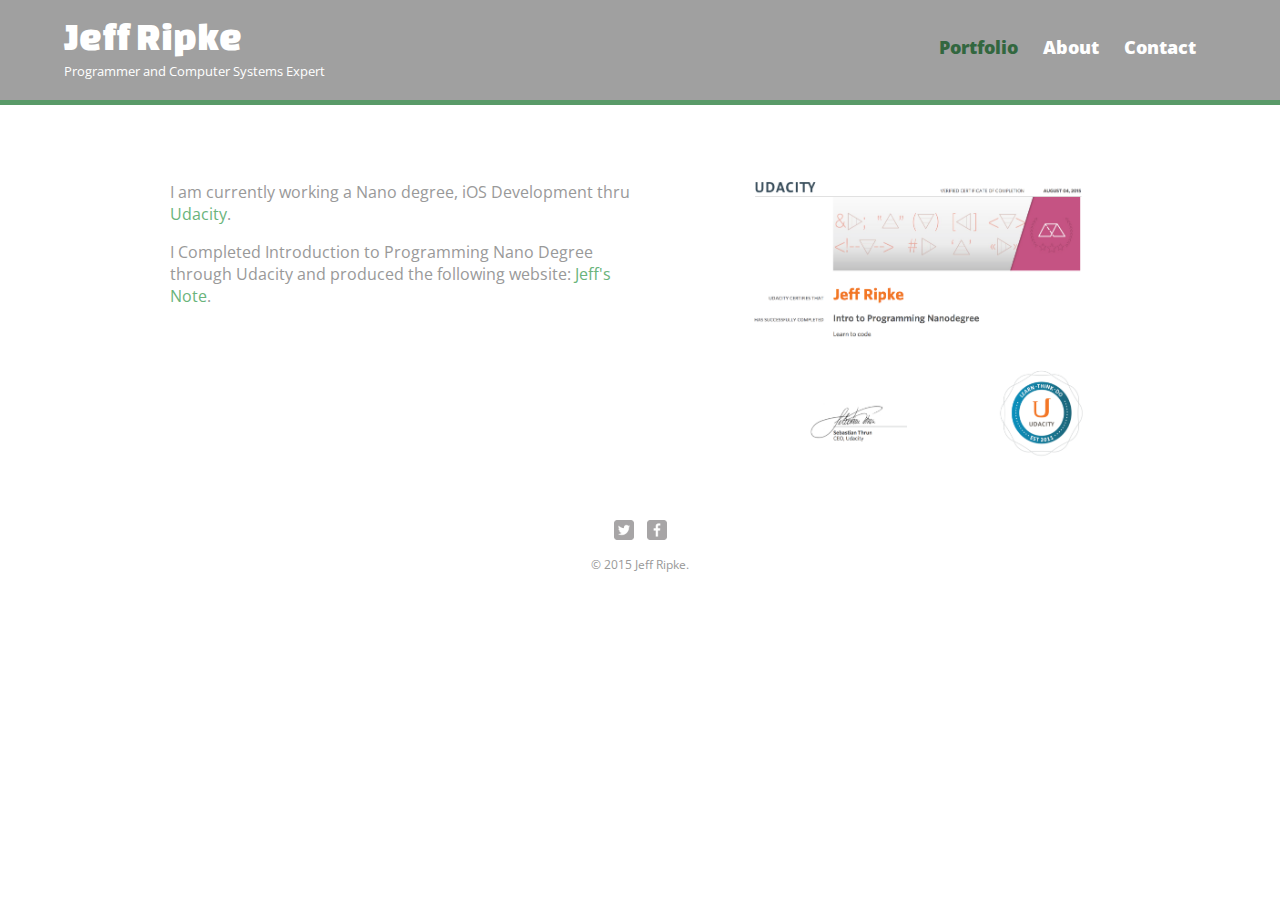
==== index.html @ 88706a84 "initial commit" ====
<!DOCTYPE html>
<html>
<head>
    <meta charset = "utf-8">
    <title>Jeff Ripke | Programmer</title>
    <link rel="stylesheet" href="css/normalize.css">
    <link href='https://fonts.googleapis.com/css?family=Changa+One|Open+Sans:400,400italic,700,700italic,800' rel='stylesheet' type='text/css'>
    <link rel="stylesheet" href="css/main.css">
    <link rel="stylesheet" href="css/responsive.css">
    <meta name="viewport" content="width=device-width, initial-scale=1.0">
</head>
<body>
    <header>
        <a href="index.html" id="logo">
            <h1>Jeff Ripke</h1>
            <h2>Programmer and Computer Systems Expert</h2>
        </a>
        <nav>
            <ul>
                <li><a href="index.html" class="selected">Portfolio</a></li>
                <li><a href="about.html">About</a></li>
                <li><a href="contact.html">Contact</a></li>
            </ul>
        </nav>
    </header>
    <div id="wrapper">
        <section id="primary">
            <p>I am currently working a Nano degree, iOS Development thru <a href="https://www.udacity.com" target="_blank">Udacity</a>.</p>
            <p>I Completed Introduction to Programming Nano Degree through Udacity and produced the following website:
            <a href="http://intropronotes.appspot.com/" target="_blank">Jeff's Note</a>.</p>
        </section>
        <section id="secondary">
            <img src="img/IPNDcertificate.png" alt="Introduction to Programming Certificate" width="500" height="300">
        </section>
        <footer>
            <a href="https://twitter.com/jeffripke"><img src="img/twitter-wrap.png" alt="Twitter Logo" class="social-icon"></a>
            <a href="https://www.facebook.com/profile.php?id=100004216663781"><img src="img/facebook-wrap.png" alt="Facebook Logo" class="social-icon"></a>
            <p>&copy; 2015 Jeff Ripke.</p>
        </footer>
    </div>
</body>
</html>
---- css/main.css ----
/*******************************************
 GENERAL
 ******************************************/

body {
    font-family: 'Open Sans', sans-serif;
}

#wrapper {
    max-width: 940px;
    margin: 0 auto;
    padding: 0 5%;
}

a {
    text-decoration: none;
}

img {
    max-width: 100%
}

h3 {
    margin: 0 0 1em 0;
}

#mainSection p {
    margin: 0;
}

/*******************************************
 HEADING
 ******************************************/

header {
    float: left;
    margin: 0 0 30px 0;
    padding: 5px 0 0 0;
    width: 100%;
}

#logo {
    text-align: center;
    margin: 0;
}

h1 {
    font-family: 'Changa One', sans-serif;
    margin: 15px 0;
    font-size: 1.75em;
    font-weight: normal;
    line-height: 0.8em;
}

h2 {
    font-size: 0.75em;
    margin: -5px 0 0;
    font-weight: normal;
}



/*******************************************
 NAVIGATION
 ******************************************/

nav {
    text-align: center;
    padding: 10px 0;
    margin: 20px 0 0;
}

nav ul {
    list-style: none;
    margin: 0 10px;
    padding: 0;
}

nav li {
    display: inline-block;
}

nav a {
    font-weight: 800;
    padding: 15px 10px;
}


/*******************************************
 FOOTER
 ******************************************/

footer {
    font-size: 0.75em;
    text-align: center;
    clear: both;
    padding-top: 50px;
    copy: #ccc;
}

.social-icon {
    width: 20px;
    height: 20px;
    margin: 0 5px;
}



/*******************************************
 PAGE: PORTFOLIO
 ******************************************/

#gallery {
    margin: 0;
    padding: 0;
    list-style: none;
}

#gallery li {
    float: left;
    width: 45%;
    margin: 2.5%;
    background-color: #f5f5f5;
    color: #bdc3c7;
}

#gallery li a p {
    margin: 0;
    padding: 5%;
    font-size: 0.75em;
    color: #bdc3c7;
}



/*******************************************
 PAGE: ABOUT
 ******************************************/

.profile-photo {
    display: block;
    max-width: 150px;
    margin-right: 0;
    margin-bottom: 0;
    border-radius: 100%;
}

#about {
    wrap: right;
}


/*******************************************
 PAGE: CONTACT
 ******************************************/

.contact-info {
    list-style: none;
    padding: 0;
    margin: 0;
    font-size: 0.9em;
}

.contact-info a {
    display: block;
    min-height: 20px;
    background-repeat: no-repeat;
    background-size: 20px 20px;
    padding: 0 0 0 30px;
    margin: 0 0 10px;
}

.contact-info li.phone a {
    background-image: url('../img/phone.png')
}

.contact-info li.mail a {
    background-image: url('../img/mail.png')
}

.contact-info li.twitter a {
    background-image: url('../img/twitter.png')
}




/*******************************************
 COLORS
 ******************************************/

/* site body */
body {
    background-color: #fff;
    color: #999;
}

/* green header */
header {
    background: #A0A0A0;
    border-color: #599a68;
}

/* nav background on mobile */
nav {
    background: #599a68;
}

/* logo text */
h1, h2 {
    color: #fff;
}

/* links */
a {
    color: #6ab47b;
}

/* nav link */
nav a, nav a:visited {
    color: #fff;
}

/* selected nav link */
nav a.selected, nav a:hover {
    color: #32673f;
}
---- css/responsive.css ----
@media screen and (min-width: 480px) {
    
    /*******************************************
     TWO COLUMN LAYOUT
     ******************************************/
    
    #primary {
        width: 50%;
        float: left;
    }
    
    #secondary {
        width: 40%;
        float: right;
    }
    
    /*******************************************
     PAGE: PORTFOLIO
     ******************************************/
    
    #gallery li {
        width: 28.3333%;
    }
    
    #gallery li:nth-child(4n) {
        clear: left;
    }
    
    /*******************************************
     PAGE: ABOUT
     ******************************************/
    
    .profile-photo {
        float: left;
        margin: 0 5% 80px 0;
    }
}

@media screen and (min-width: 660px) {
    
    /*******************************************
     HEADER
     ******************************************/
    
    nav {
        background: none;
        float: right;
        font-size: 1.123em;
        margin-right: 5%;
        text-align: right;
        width: 45%
    }
    
    #logo {
        float: left;
        margin-left: 5%;
        text-align: left;
        width: 45%;
    }
    
    h1 {
        font-size: 2.5em;
    }
    
    h2 {
        font-size: 0.8253em;
        margin-bottom: 20px;
    }
    
    header {
        border-bottom: 5px solid #599a68;
        margin-bottom: 60px;
    }
    
}
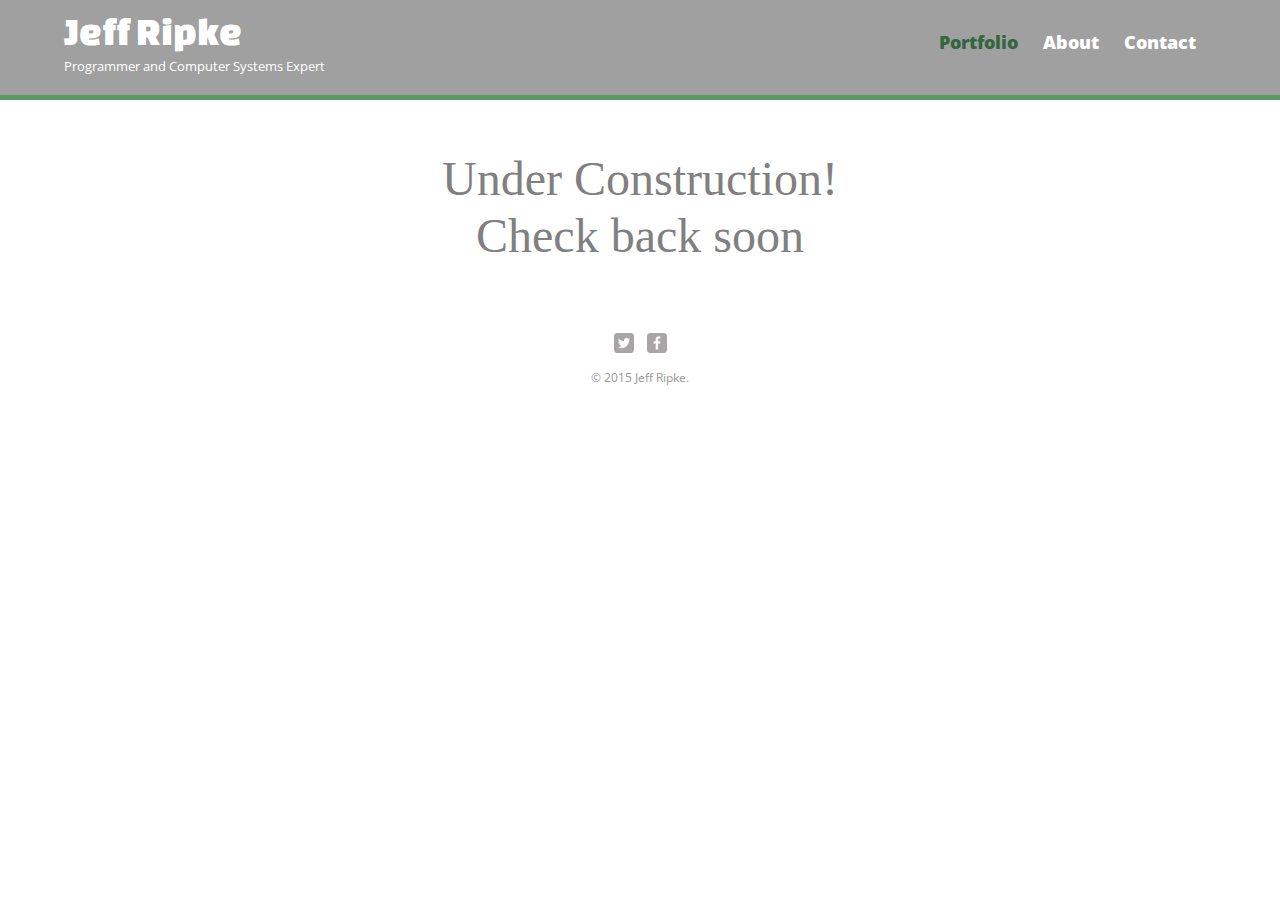
==== commit e35b994e: "removed home page content, put under construction" ====
--- a/index.html
+++ b/index.html
@@ -24,13 +24,9 @@
         </nav>
     </header>
     <div id="wrapper">
-        <section id="primary">
-            <p>I am currently working a Nano degree, iOS Development thru <a href="https://www.udacity.com" target="_blank">Udacity</a>.</p>
-            <p>I Completed Introduction to Programming Nano Degree through Udacity and produced the following website:
-            <a href="http://intropronotes.appspot.com/" target="_blank">Jeff's Note</a>.</p>
-        </section>
-        <section id="secondary">
-            <img src="img/IPNDcertificate.png" alt="Introduction to Programming Certificate" width="500" height="300">
+        <section>
+            <h1 class="special">Under Construction!</h1>
+            <h2 class="special">Check back soon</h2>
         </section>
         <footer>
             <a href="https://twitter.com/jeffripke"><img src="img/twitter-wrap.png" alt="Twitter Logo" class="social-icon"></a>
--- a/css/main.css
+++ b/css/main.css
@@ -29,13 +29,20 @@
     margin: 0;
 }
 
+.special {
+  color: gray;
+  font-size: 3em;
+  font-family: 'comic sans MS';
+  text-align: center;
+}
+
 /*******************************************
  HEADING
  ******************************************/
 
 header {
+  margin-top: -20px;
     float: left;
-    margin: 0 0 30px 0;
     padding: 5px 0 0 0;
     width: 100%;
 }
@@ -225,4 +232,4 @@
 /* selected nav link */
 nav a.selected, nav a:hover {
     color: #32673f;
-}+}
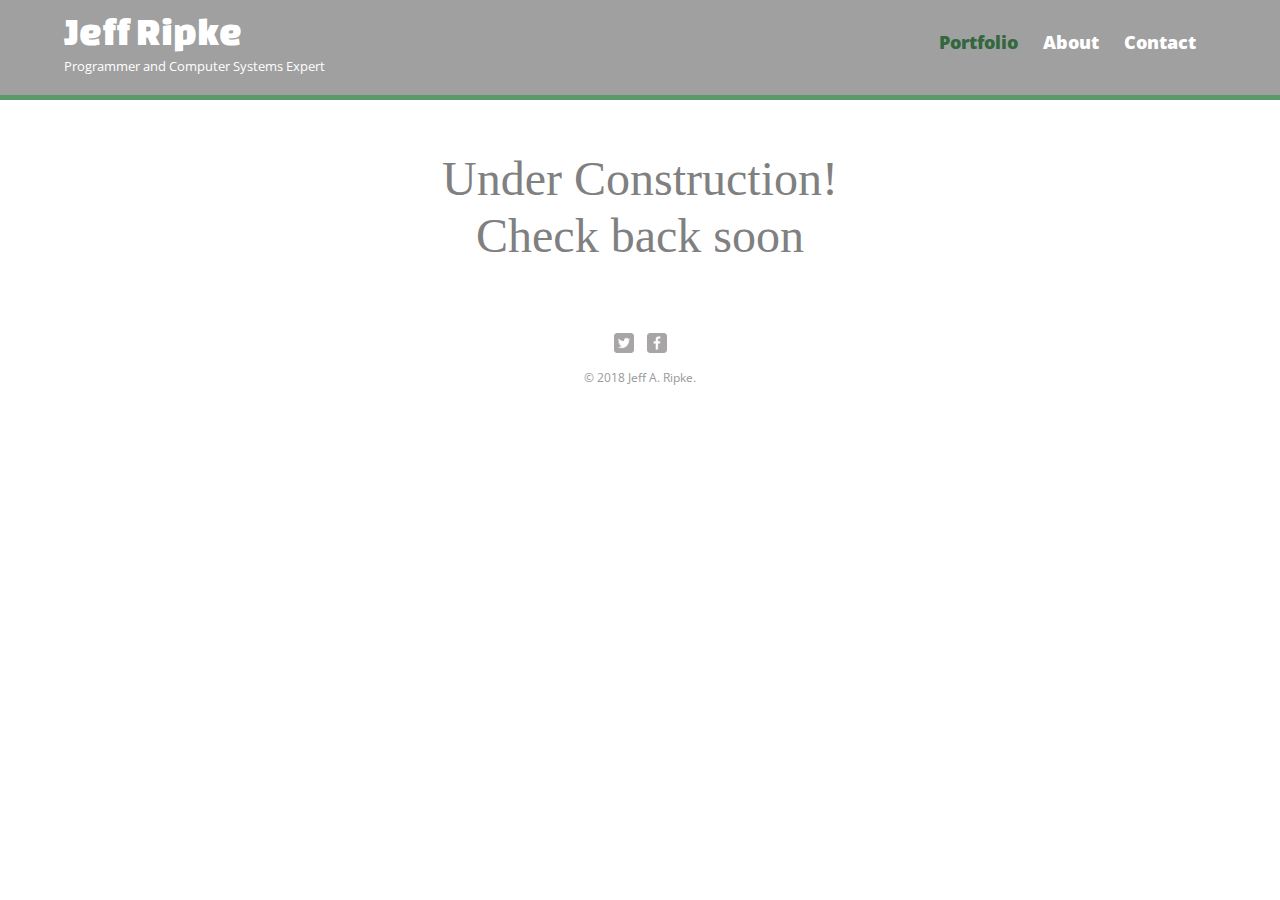
==== commit 5bf167a3: "update year and add middle initial to name" ====
--- a/index.html
+++ b/index.html
@@ -31,7 +31,7 @@
         <footer>
             <a href="https://twitter.com/jeffripke"><img src="img/twitter-wrap.png" alt="Twitter Logo" class="social-icon"></a>
             <a href="https://www.facebook.com/profile.php?id=100004216663781"><img src="img/facebook-wrap.png" alt="Facebook Logo" class="social-icon"></a>
-            <p>&copy; 2015 Jeff Ripke.</p>
+            <p>&copy; 2018 Jeff A. Ripke.</p>
         </footer>
     </div>
 </body>
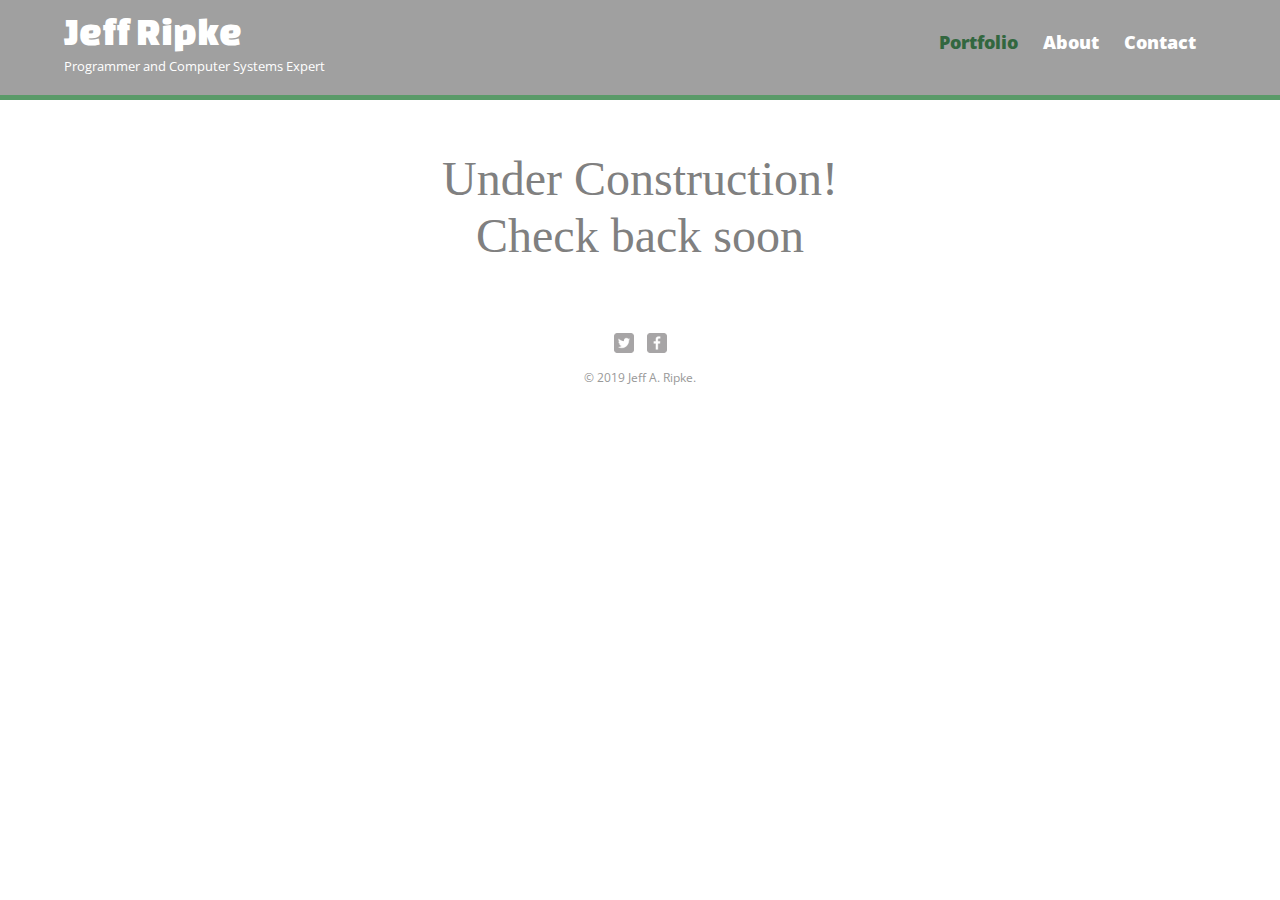
==== commit 9e4cfd45: "updated year" ====
--- a/index.html
+++ b/index.html
@@ -31,7 +31,7 @@
         <footer>
             <a href="https://twitter.com/jeffripke"><img src="img/twitter-wrap.png" alt="Twitter Logo" class="social-icon"></a>
             <a href="https://www.facebook.com/profile.php?id=100004216663781"><img src="img/facebook-wrap.png" alt="Facebook Logo" class="social-icon"></a>
-            <p>&copy; 2018 Jeff A. Ripke.</p>
+            <p>&copy; 2019 Jeff A. Ripke.</p>
         </footer>
     </div>
 </body>
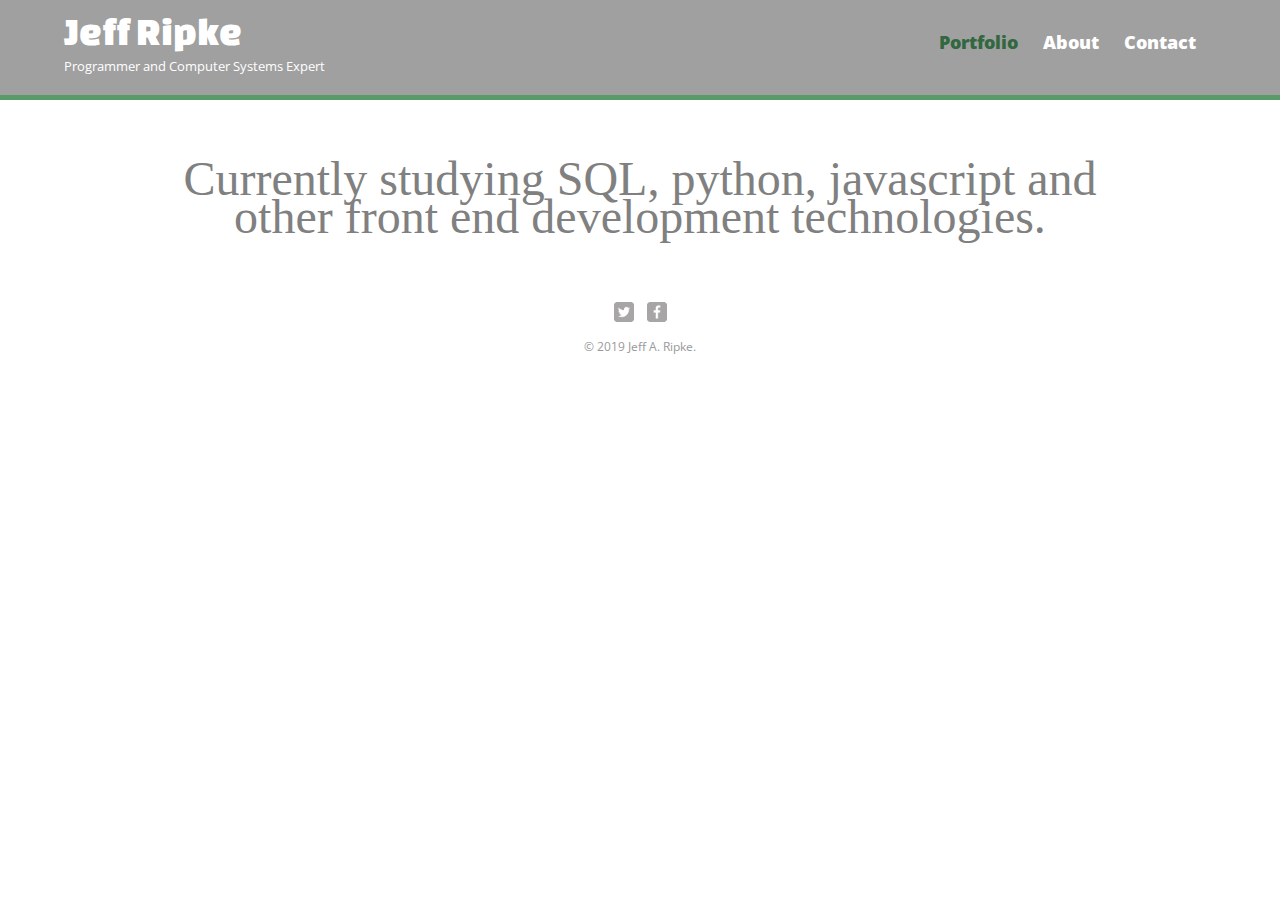
==== commit 932a0b29: "removed under construction and added what I am currently working on." ====
--- a/index.html
+++ b/index.html
@@ -25,8 +25,8 @@
     </header>
     <div id="wrapper">
         <section>
-            <h1 class="special">Under Construction!</h1>
-            <h2 class="special">Check back soon</h2>
+            <h1 class="special">Currently studying SQL, python, javascript and other front end development technologies.</h1>
+            <h2 class="special"></h2>
         </section>
         <footer>
             <a href="https://twitter.com/jeffripke"><img src="img/twitter-wrap.png" alt="Twitter Logo" class="social-icon"></a>
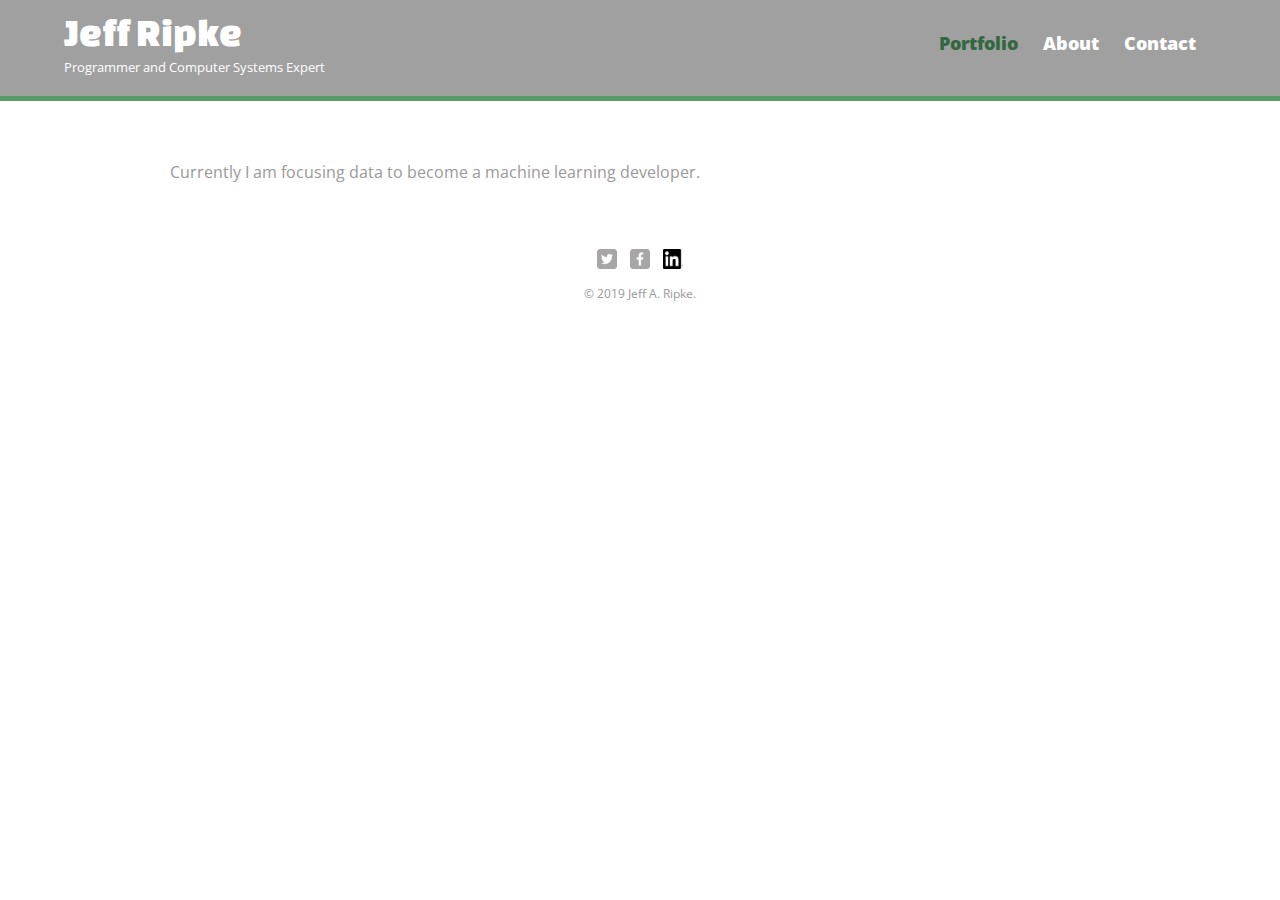
==== commit c11e60d2: "added linkedin link" ====
--- a/index.html
+++ b/index.html
@@ -25,12 +25,12 @@
     </header>
     <div id="wrapper">
         <section>
-            <h1 class="special">Currently studying SQL, python, javascript and other front end development technologies.</h1>
-            <h2 class="special"></h2>
+            <p>Currently I am focusing data to become a machine learning developer.</p>
         </section>
         <footer>
             <a href="https://twitter.com/jeffripke"><img src="img/twitter-wrap.png" alt="Twitter Logo" class="social-icon"></a>
             <a href="https://www.facebook.com/profile.php?id=100004216663781"><img src="img/facebook-wrap.png" alt="Facebook Logo" class="social-icon"></a>
+            <a href="https://www.linkedin.com/in/jeffripke/"><img src="img/In-Black-94px-R.png" alt="linkedin logo" class="social-icon"></a>
             <p>&copy; 2019 Jeff A. Ripke.</p>
         </footer>
     </div>
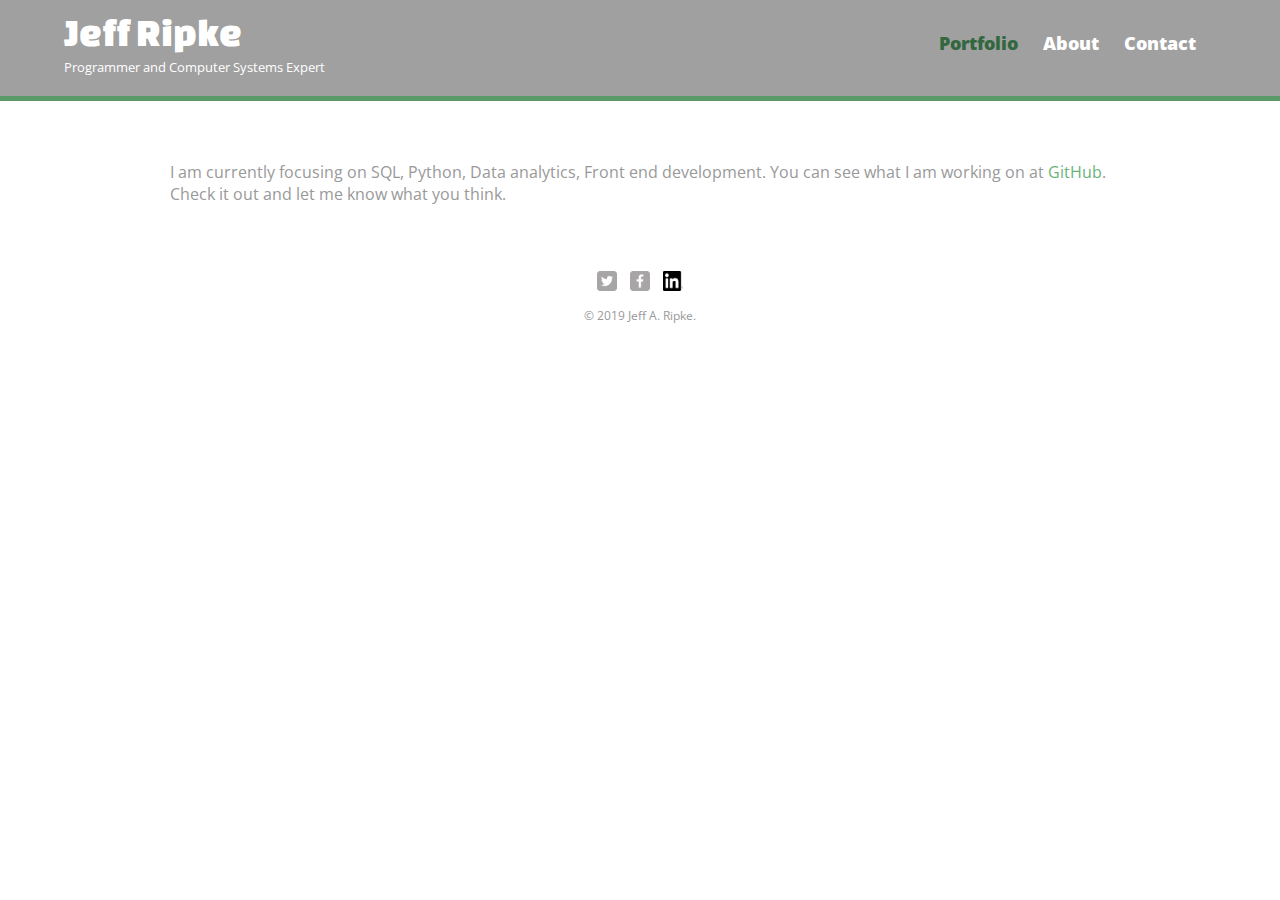
==== commit 67f20ebf: "add github link" ====
--- a/index.html
+++ b/index.html
@@ -25,7 +25,9 @@
     </header>
     <div id="wrapper">
         <section>
-            <p>Currently I am focusing data to become a machine learning developer.</p>
+            <p>I am currently focusing on SQL, Python, Data analytics, Front end development.
+              You can see what I am working on at <a href="https://github.com/jripke74/">GitHub</a>.
+            Check it out and let me know what you think.</p>
         </section>
         <footer>
             <a href="https://twitter.com/jeffripke"><img src="img/twitter-wrap.png" alt="Twitter Logo" class="social-icon"></a>
